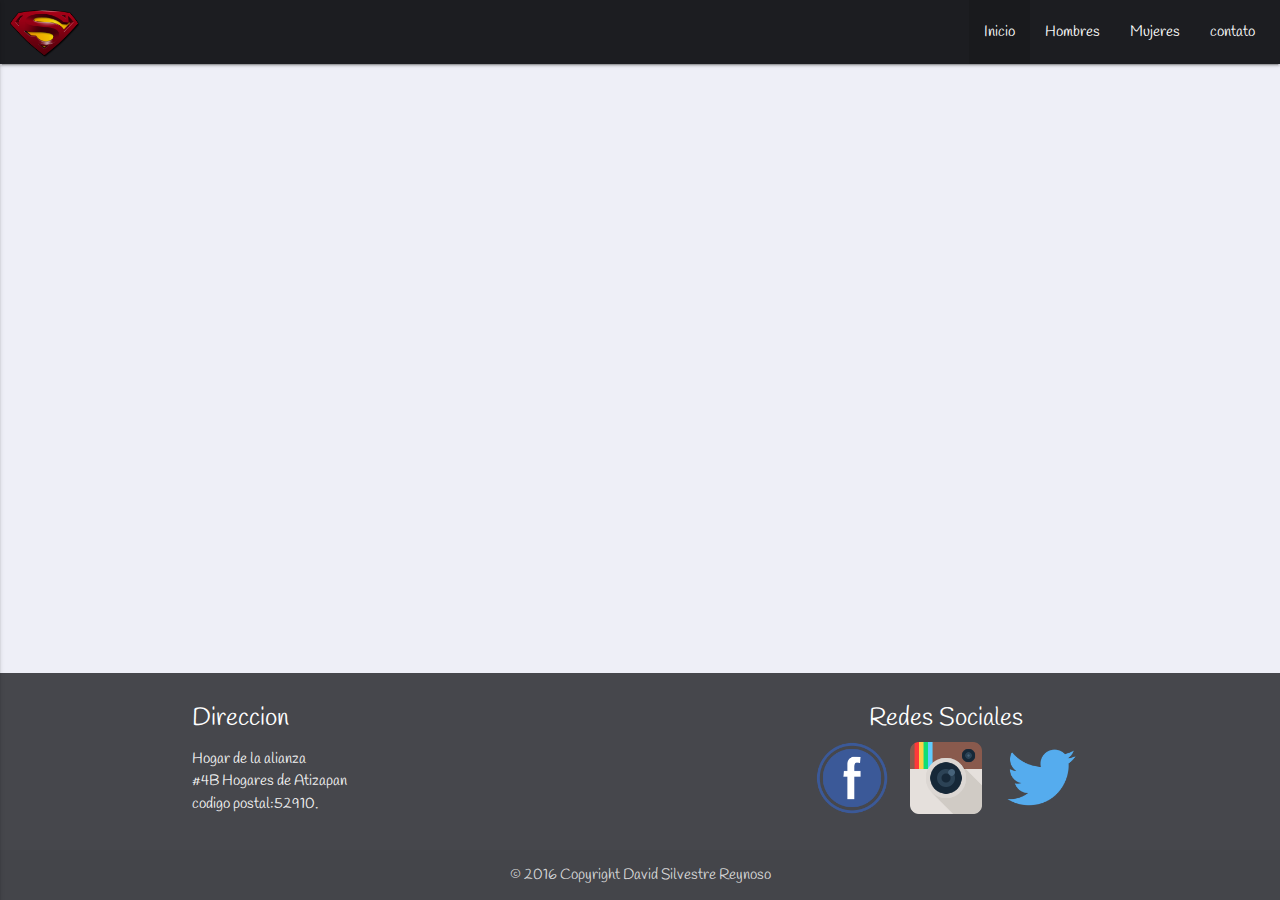
==== hombres.html @ 737ba155 "index finalizado -- comienzo de seccion hombre y mujeres" ====
<!DOCTYPE html>
<html>
  <head>
    <link rel="shortcut icon" href="/logo.png">
    <!--Import Google Icon Font-->
    <link href="http://fonts.googleapis.com/icon?family=Material+Icons" rel="stylesheet">
    <!--Import materialize.css-->
    <link type="text/css" rel="stylesheet" href="css/materialize.min.css"  media="screen,projection"/>
    <!--Let browser know website is optimized for mobile-->
    <meta name="viewport" content="width=device-width, initial-scale=1.0"/>
    <link rel="stylesheet" href="css/styles.css">
    <title>Super tienda</title>
  </head>

  <body>
    <!-- inicio menu -->
    <nav>
      <div class="nav-wrapper">
        <a href="#" class="brand-logo"><img class="logo1" src="img/logo.png" alt=""></a>
        <a href="#" data-activates="mobile-demo" class="button-collapse right"><i class="material-icons">menu</i></a>
        <ul id="nav-mobile" class="right hide-on-med-and-down">
          <li class="active"><a href="#">Inicio</a></li>
          <li><a href="hombres.html">Hombres</a></li>
          <li><a href="mujeres.html">Mujeres</a></li>
          <li><a href="contacto.html">contato</a></li>
        </ul>
        <ul class="side-nav" id="mobile-demo">
          <li class="active"><a href="#">Inicio</a></li>
          <li><a href="hombres.html">Hombres</a></li>
          <li><a href="mujeres.html">Mujeres</a></li>
          <li><a href="contacto.html">contato</a></li>
        </ul>
      </div>
    </nav>
    <!-- fin menu -->


    <!-- contenido principal -->
    <main>

    </main>
    <!-- footer -->
    <footer class="page-footer">
      <div class="container">
        <div class="row">
          <div class="col l6 s12">
            <h5 class="white-text">Direccion</h5>
            <p class="grey-text text-lighten-4">
              Hogar de la alianza <br>
              #4B Hogares de Atizapan <br>
              codigo postal:52910.</p>
          </div>
          <div class="col l4 offset-l2 s12 social">
            <h5 class="white-text col m12 center">Redes Sociales</h5>

              <a class="col m4 s2" href="https://www.facebook.com/david.silvestre.7773"><img src="img/facebook.png" alt=""></a>
              <a class="col m4 s2" href="https://www.instagram.com/david.silvestre.7773/"><img src="img/insta.png" alt=""></a>
              <a class="col m4 s2" href="#"><img src="img/twitter.png" alt=""></a>


          </div>
        </div>
      </div>
      <div class="footer-copyright">
        <div class="container center">
        © 2016 Copyright David Silvestre Reynoso

        </div>
      </div>
    </footer>
    <!--Import jQuery before materialize.js-->
    <script type="text/javascript" src="https://code.jquery.com/jquery-2.1.1.min.js"></script>
    <script type="text/javascript" src="js/materialize.min.js"></script>
    <script type="text/javascript">

       $(document).ready(function(){
         $('.parallax').parallax();
         $(".button-collapse").sideNav();
         $('.carousel.carousel-slider').carousel({full_width: true});
       });

    </script>
  </body>
</html>
---- css/styles.css ----
@import url('https://fonts.googleapis.com/css?family=Handlee');
*{
  font-family: 'Handlee', cursive;
  box-sizing: border-box;
}

body{
   display: flex;
   min-height: 100vh;
   flex-direction: column;
   background: #EEEFF7;
 }
 /* NOTE: estilo nav */
nav{
  background: #1C1D21;
  padding-left: 10px;
  padding-right: 10px;

}
 img.logo1{
  max-width: 70px;
}
 main{
   flex: 1 0 auto;
 }
.backcarousel1{
  background-image: url("../img/slider1.jpg");

}
.backcarousel2{
  background-image: url("../img/slider2.jpg");

}
.degradado{
  background: rgba(255,255,255,0.5);
  width: 100%;
  height: 100%;
  padding: 2%;
  color: black;
}
.degradado h2{
  font-size: 3em !important;
  font-weight:bolder !important;
  text-shadow: 1px 1px 5px #000;
}

.degradado p{
  font-size: 2.5em !important;
  color: black;
  text-shadow: 1px 1px 5px #000;
}
/* NOTE:  fin parallax comienzo slogan y marcas */
 .marcas {
   padding:2%  !important;
 }
 .marcas h1{
   text-shadow: 1px 1px 5px black;
 }
 .marcas p{
   font-size: 2em;
 }
 .marcas img{

 }







 .parallax img{
   opacity: 0.5;
   filter: alpha(opacity=50);
 }

 .titleparallax{
   text-align: center;
   font-size: 1.3em;
   padding-top: 10%;
   text-shadow: 1px 1px 5px black;

 }
 .card{
   background: rgba(49, 53, 51, 0.9);
 }
 .card-content{
   background: #445878;

 }
 .card-title{
    color:white !important;
 }
 img.scal{
 transition: all 1s;
 }
 img.scal:hover{
   transform: scale(1.3);
 }



footer{
   background: rgba(28, 29, 33, 0.8) !important;
 }
.social img{
max-width: 100%;
}
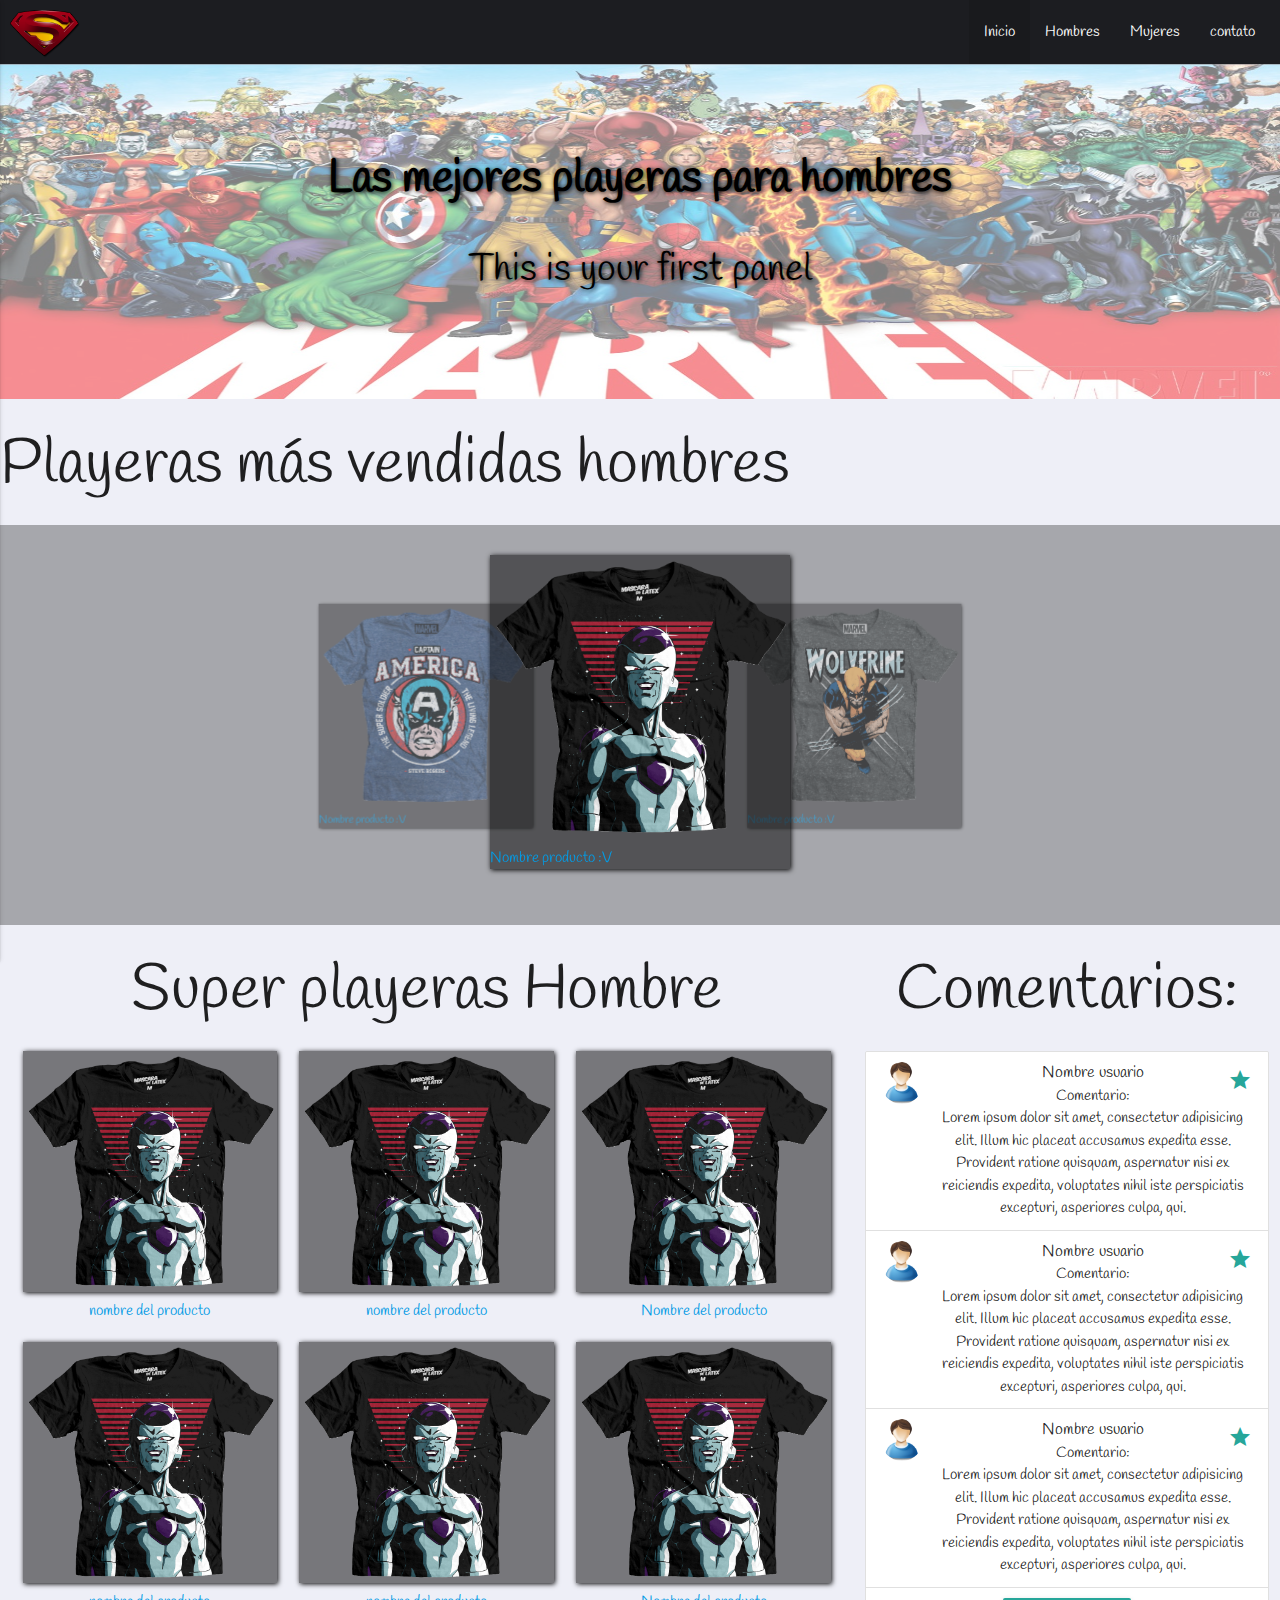
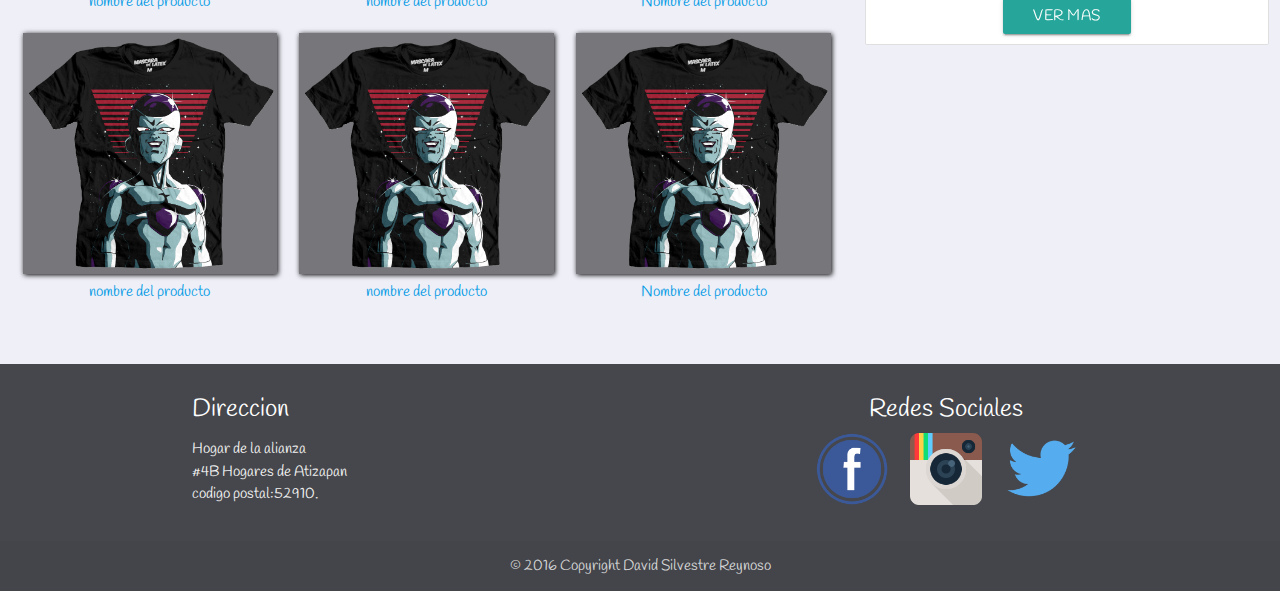
==== commit 44f46576: "final estructura de hombre.html" ====
--- a/hombres.html
+++ b/hombres.html
@@ -38,8 +38,148 @@
 
     <!-- contenido principal -->
     <main>
-
+      <div class="principal">
+        <div class="hombresimg">
+          <div class="degradado hombresdeg">
+            <h2>Las mejores playeras para hombres</h2>
+            <p class="">This is your first panel</p>
+          </div>
+        </div>
+      </div>
+      <section class="bestproducts">
+        <h1>Playeras más vendidas hombres</h1>
+        <div class="carousel beastprod col s12 m12">
+          <a class="carousel-item imgbest" href="#one!"><img  class="scal"src="img/hombrebest1.png">Nombre producto :V</a>
+          <a class="carousel-item  imgbest" href="#two!"><img class="scal"src="img/hombrebest2.png">Nombre producto :V</a>
+          <a class="carousel-item  imgbest" href="#three!"><img class="scal"src="img/hombrebest3.png">Nombre producto :V</a>
+        </div>
+      </section>
+
+      <div class="article-coment row center">
+        <section class="col s12 m12 l8">
+          <h1>Super playeras Hombre</h1>
+          <div class="conproduc row ">
+            <div  class="col s12 m6 l4 ">
+              <a href="#">
+              <img class="imgbest" src="img/hombrebest1.png" alt=""> <br>
+              nombre del producto
+              </a>
+            </div>
+            <div  class="col s12 m6 l4">
+              <a href="#">
+                <img class="imgbest" src="img/hombrebest1.png" alt=""><br>
+                nombre del producto
+              </a>
+            </div>
+            <div  class="col s12 m12 l4">
+                <a href="#">
+                  <img class="imgbest"  src="img/hombrebest1.png" alt=""><br>
+                  Nombre del producto
+                </a>
+            </div>
+          </div>
+          <div class="conproduc row ">
+            <div  class="col s12 m6 l4">
+              <a href="#">
+              <img class="imgbest" src="img/hombrebest1.png" alt=""><br>
+              nombre del producto
+              </a>
+            </div>
+            <div  class="col s12 m6 l4">
+              <a href="#">
+                <img class="imgbest" src="img/hombrebest1.png" alt=""><br>
+                nombre del producto
+              </a>
+            </div>
+            <div  class="col s12 m12 l4">
+                <a href="#">
+                  <img class="imgbest"  src="img/hombrebest1.png" alt=""><br>
+                  Nombre del producto
+                </a>
+            </div>
+          </div>
+          <div class="conproduc row">
+            <div  class="col s12 m6 l4">
+              <a href="#">
+              <img class="imgbest" src="img/hombrebest1.png" alt=""><br>
+              nombre del producto
+              </a>
+            </div>
+            <div  class="col s12 m6 l4">
+              <a href="#">
+                <img class="imgbest" src="img/hombrebest1.png" alt=""><br>
+                nombre del producto
+              </a>
+            </div>
+            <div  class="col s12 m12 l4">
+                <a href="#">
+                  <img class="imgbest"  src="img/hombrebest1.png" alt=""><br>
+                  Nombre del producto
+                </a>
+            </div>
+          </div>
+
+
+        </section>
+        <aside class="col s12 m12 l4">
+          <h1>Comentarios:</h1>
+          <ul class="collection">
+              <li class="collection-item avatar">
+                <img src="img/icon-coment.png" alt="" class="circle">
+                <span class="title">Nombre usuario</span>
+                <p>Comentario: <br> Lorem ipsum dolor sit amet, consectetur adipisicing elit. Illum hic placeat accusamus expedita esse. Provident ratione quisquam, aspernatur nisi ex reiciendis expedita, voluptates nihil iste perspiciatis excepturi, asperiores culpa, qui. </p>
+                <a href="#!" class="secondary-content"><i class="material-icons">grade</i></a>
+              </li>
+              <li class="collection-item avatar">
+                <img src="img/icon-coment.png" alt="" class="circle">
+                <span class="title">Nombre usuario</span>
+                <p>Comentario: <br> Lorem ipsum dolor sit amet, consectetur adipisicing elit. Illum hic placeat accusamus expedita esse. Provident ratione quisquam, aspernatur nisi ex reiciendis expedita, voluptates nihil iste perspiciatis excepturi, asperiores culpa, qui. </p>
+                <a href="#!" class="secondary-content"><i class="material-icons">grade</i></a>
+              </li>
+              <li class="collection-item avatar">
+                <img src="img/icon-coment.png" alt="" class="circle">
+                <span class="title">Nombre usuario</span>
+                <p>Comentario: <br> Lorem ipsum dolor sit amet, consectetur adipisicing elit. Illum hic placeat accusamus expedita esse. Provident ratione quisquam, aspernatur nisi ex reiciendis expedita, voluptates nihil iste perspiciatis excepturi, asperiores culpa, qui. </p>
+                <a href="#!" class="secondary-content"><i class="material-icons">grade</i></a>
+              </li>
+
+              <li class="collection-item  center">
+                <a class="waves-effect waves-light btn" href="#modal1">Ver mas</a>
+              </li>
+
+            </ul>
+
+        </aside>
+      </div>
     </main>
+    <div id="modal1" class="modal bottom-sheet">
+      <div class="modal-content">
+        <h4>Comentarios</h4>
+
+        <ul class="collection">
+            <li class="collection-item avatar">
+              <img src="img/icon-coment.png" alt="" class="circle">
+              <span class="title">Nombre usuario</span>
+              <p>Comentario: <br> Lorem ipsum dolor sit amet, consectetur adipisicing elit. Illum hic placeat accusamus expedita esse. Provident ratione quisquam, aspernatur nisi ex reiciendis expedita, voluptates nihil iste perspiciatis excepturi, asperiores culpa, qui. </p>
+              <a href="#!" class="secondary-content"><i class="material-icons">grade</i></a>
+            </li>
+            <li class="collection-item avatar">
+              <img src="img/icon-coment.png" alt="" class="circle">
+              <span class="title">Nombre usuario</span>
+              <p>Comentario: <br> Lorem ipsum dolor sit amet, consectetur adipisicing elit. Illum hic placeat accusamus expedita esse. Provident ratione quisquam, aspernatur nisi ex reiciendis expedita, voluptates nihil iste perspiciatis excepturi, asperiores culpa, qui. </p>
+              <a href="#!" class="secondary-content"><i class="material-icons">grade</i></a>
+            </li>
+            <li class="collection-item avatar">
+              <img src="img/icon-coment.png" alt="" class="circle">
+              <span class="title">Nombre usuario</span>
+              <p>Comentario: <br> Lorem ipsum dolor sit amet, consectetur adipisicing elit. Illum hic placeat accusamus expedita esse. Provident ratione quisquam, aspernatur nisi ex reiciendis expedita, voluptates nihil iste perspiciatis excepturi, asperiores culpa, qui. </p>
+              <a href="#!" class="secondary-content"><i class="material-icons">grade</i></a>
+            </li>
+
+          </ul>
+      </div>
+
+    </div>
     <!-- footer -->
     <footer class="page-footer">
       <div class="container">
@@ -53,12 +193,9 @@
           </div>
           <div class="col l4 offset-l2 s12 social">
             <h5 class="white-text col m12 center">Redes Sociales</h5>
-
               <a class="col m4 s2" href="https://www.facebook.com/david.silvestre.7773"><img src="img/facebook.png" alt=""></a>
               <a class="col m4 s2" href="https://www.instagram.com/david.silvestre.7773/"><img src="img/insta.png" alt=""></a>
               <a class="col m4 s2" href="#"><img src="img/twitter.png" alt=""></a>
-
-
           </div>
         </div>
       </div>
@@ -80,6 +217,16 @@
          $('.carousel.carousel-slider').carousel({full_width: true});
        });
 
+       $(document).ready(function(){
+    $('.carousel').carousel();
+  });
+
+  $(document).ready(function(){
+  // the "href" attribute of .modal-trigger must specify the modal ID that wants to be triggered
+  $('.modal').modal();
+});
+
+
     </script>
   </body>
 </html>
--- a/css/styles.css
+++ b/css/styles.css
@@ -97,7 +97,29 @@
  img.scal:hover{
    transform: scale(1.3);
  }
-
+/* NOTE: estilos de pagina hombre y mujer */
+.hombresimg{
+  background-image: url("../img/hombres.jpg");
+  background-size: 100% 100% ;
+background-repeat: no-repeat;
+  text-align: center;
+}
+.hombresdeg{
+    padding: 5%;
+}
+.beastprod{
+  background-color: rgba(0, 0, 0, 0.3);
+}
+.imgbest{
+  width: 300px !important;
+  height:auto !important;
+  top:-5% !important;
+  background-color: rgba(0, 0, 0, 0.5);
+  box-shadow: 1px 1px 5px black;
+}
+.conproduc img{
+  max-width: 100%;
+}
 
 
 footer{
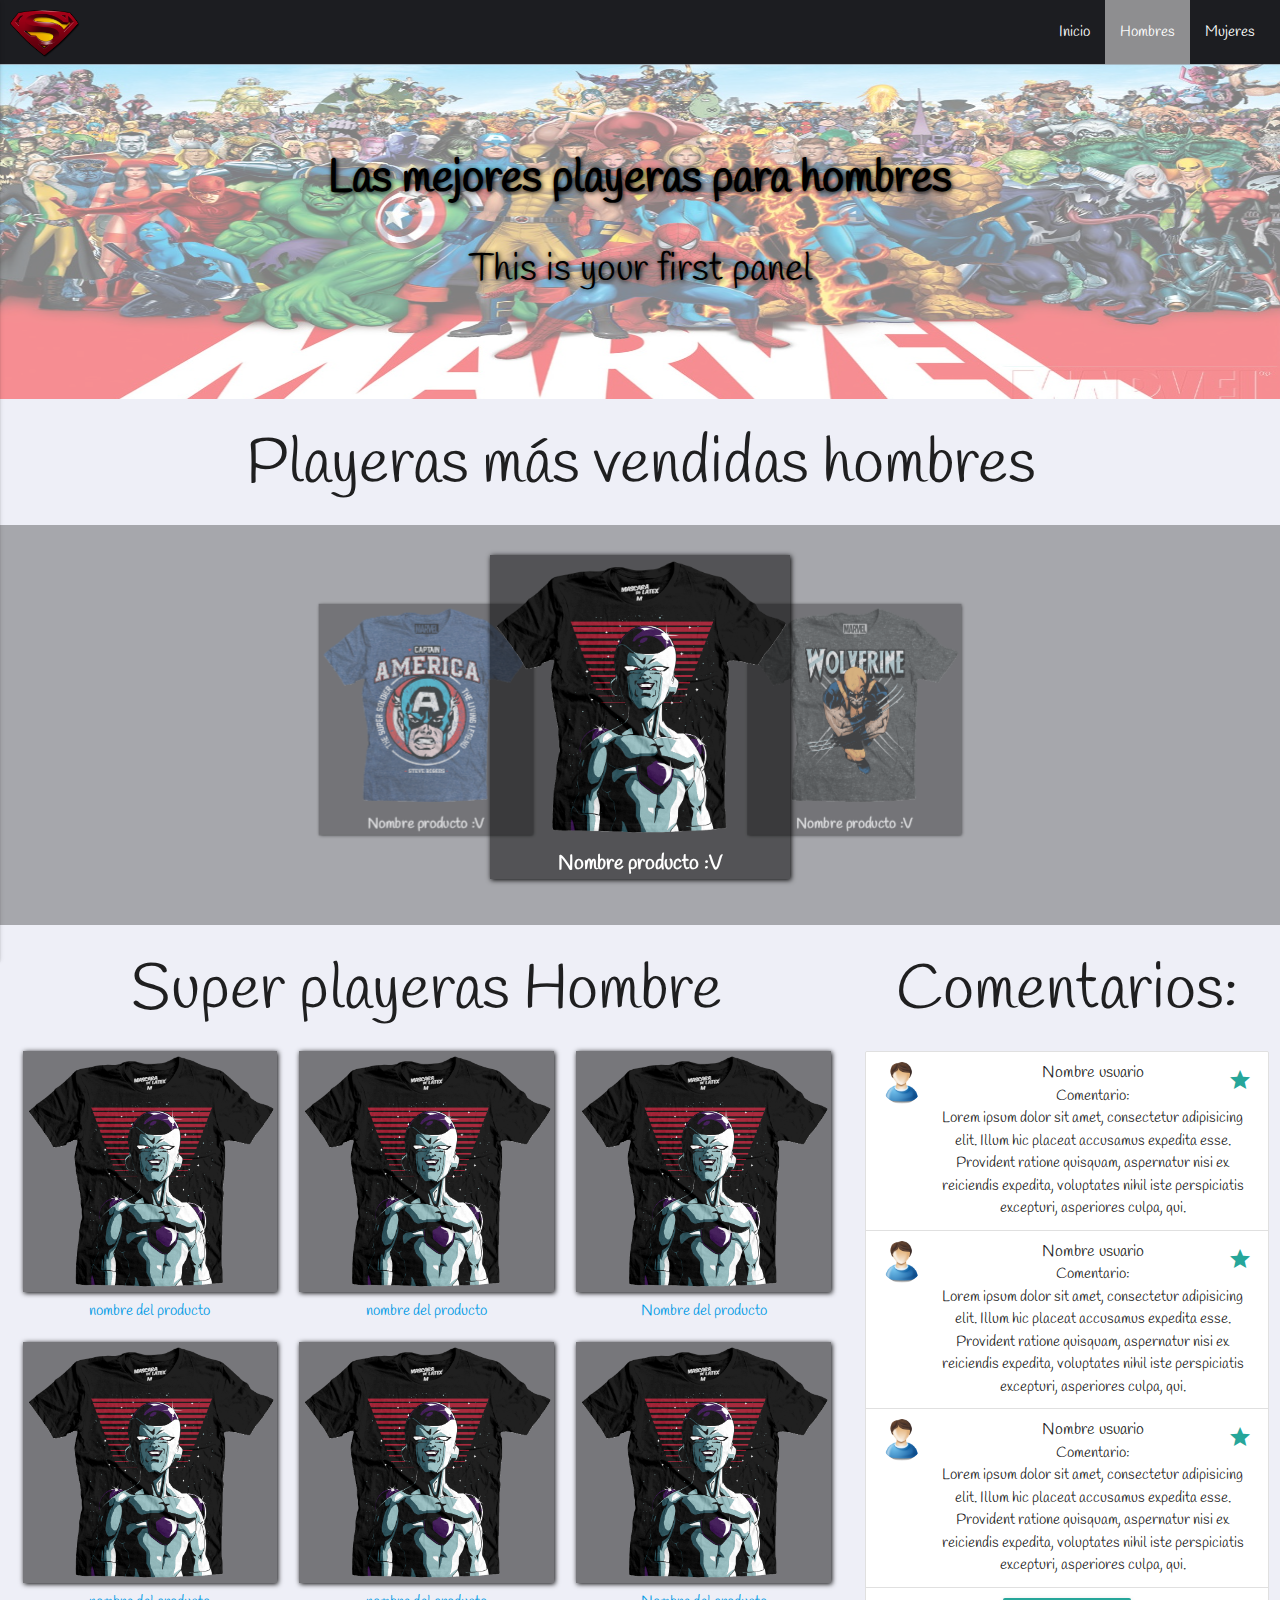
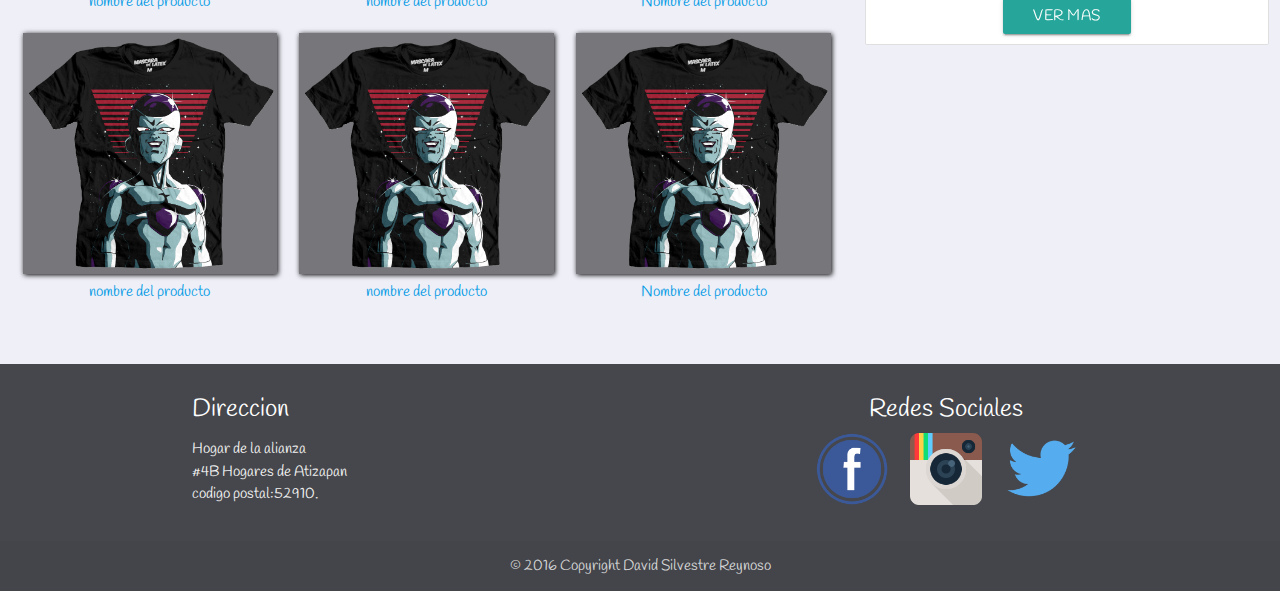
==== commit 8b96a61f: "Fin del proyecto" ====
--- a/hombres.html
+++ b/hombres.html
@@ -20,16 +20,16 @@
         <a href="#" class="brand-logo"><img class="logo1" src="img/logo.png" alt=""></a>
         <a href="#" data-activates="mobile-demo" class="button-collapse right"><i class="material-icons">menu</i></a>
         <ul id="nav-mobile" class="right hide-on-med-and-down">
-          <li class="active"><a href="#">Inicio</a></li>
-          <li><a href="hombres.html">Hombres</a></li>
+          <li><a href="index.html">Inicio</a></li>
+          <li class="active"><a href="hombres.html">Hombres</a></li>
           <li><a href="mujeres.html">Mujeres</a></li>
-          <li><a href="contacto.html">contato</a></li>
+
         </ul>
         <ul class="side-nav" id="mobile-demo">
-          <li class="active"><a href="#">Inicio</a></li>
-          <li><a href="hombres.html">Hombres</a></li>
+          <li><a href="index.html">Inicio</a></li>
+          <li class="active"><a href="hombres.html">Hombres</a></li>
           <li><a href="mujeres.html">Mujeres</a></li>
-          <li><a href="contacto.html">contato</a></li>
+
         </ul>
       </div>
     </nav>
@@ -48,7 +48,7 @@
       </div>
       <section class="bestproducts">
         <h1>Playeras más vendidas hombres</h1>
-        <div class="carousel beastprod col s12 m12">
+        <div class="carousel beastprod col s12 m12 center">
           <a class="carousel-item imgbest" href="#one!"><img  class="scal"src="img/hombrebest1.png">Nombre producto :V</a>
           <a class="carousel-item  imgbest" href="#two!"><img class="scal"src="img/hombrebest2.png">Nombre producto :V</a>
           <a class="carousel-item  imgbest" href="#three!"><img class="scal"src="img/hombrebest3.png">Nombre producto :V</a>
@@ -60,19 +60,19 @@
           <h1>Super playeras Hombre</h1>
           <div class="conproduc row ">
             <div  class="col s12 m6 l4 ">
-              <a href="#">
+              <a href="#modalproduct">
               <img class="imgbest" src="img/hombrebest1.png" alt=""> <br>
               nombre del producto
               </a>
             </div>
             <div  class="col s12 m6 l4">
-              <a href="#">
+              <a href="#modalproduct">
                 <img class="imgbest" src="img/hombrebest1.png" alt=""><br>
                 nombre del producto
               </a>
             </div>
             <div  class="col s12 m12 l4">
-                <a href="#">
+                <a href="#modalproduct">
                   <img class="imgbest"  src="img/hombrebest1.png" alt=""><br>
                   Nombre del producto
                 </a>
@@ -80,19 +80,19 @@
           </div>
           <div class="conproduc row ">
             <div  class="col s12 m6 l4">
-              <a href="#">
+              <a href="#modalproduct">
               <img class="imgbest" src="img/hombrebest1.png" alt=""><br>
               nombre del producto
               </a>
             </div>
             <div  class="col s12 m6 l4">
-              <a href="#">
+              <a href="#modalproduct">
                 <img class="imgbest" src="img/hombrebest1.png" alt=""><br>
                 nombre del producto
               </a>
             </div>
             <div  class="col s12 m12 l4">
-                <a href="#">
+                <a href="#modalproduct">
                   <img class="imgbest"  src="img/hombrebest1.png" alt=""><br>
                   Nombre del producto
                 </a>
@@ -100,19 +100,19 @@
           </div>
           <div class="conproduc row">
             <div  class="col s12 m6 l4">
-              <a href="#">
+              <a href="#modalproduct">
               <img class="imgbest" src="img/hombrebest1.png" alt=""><br>
               nombre del producto
               </a>
             </div>
             <div  class="col s12 m6 l4">
-              <a href="#">
+              <a href="#modalproduct">
                 <img class="imgbest" src="img/hombrebest1.png" alt=""><br>
                 nombre del producto
               </a>
             </div>
             <div  class="col s12 m12 l4">
-                <a href="#">
+                <a href="#modalproduct">
                   <img class="imgbest"  src="img/hombrebest1.png" alt=""><br>
                   Nombre del producto
                 </a>
@@ -180,6 +180,26 @@
       </div>
 
     </div>
+
+    <div id="modalproduct" class="modal modal-fixed-footer row">
+      <div class="modal-content col m12 center">
+        <h4>Nombre del producto</h4>
+        <div class="col m4">
+          <img class="imgproducto"src="img/hombrebest1.png" alt="">
+        </div>
+        <div class="col m6 offset-m2">
+          <p>Descipcion del producto:</p>
+          <p>Lorem ipsum dolor sit amet, consectetur adipisicing elit. Dolore eaque nobis, neque, itaque porro excepturi</p>
+          <p>Tallas:</p>
+          <p>X L M S</p>
+
+        </div>
+      </div>
+      <div class="modal-footer">
+        <a href="#!" class="modal-action modal-close waves-effect waves-green btn ">Comprar</a>
+      </div>
+  </div>
+
     <!-- footer -->
     <footer class="page-footer">
       <div class="container">
--- a/css/styles.css
+++ b/css/styles.css
@@ -97,9 +97,18 @@
  img.scal:hover{
    transform: scale(1.3);
  }
+ .active{
+   background: rgba(255,255,255,0.5)!important;
+ }
 /* NOTE: estilos de pagina hombre y mujer */
 .hombresimg{
   background-image: url("../img/hombres.jpg");
+  background-size: 100% 100% ;
+background-repeat: no-repeat;
+  text-align: center;
+}
+.mujeresimg{
+  background-image: url("../img/slidermujer.jpg");
   background-size: 100% 100% ;
 background-repeat: no-repeat;
   text-align: center;
@@ -120,8 +129,17 @@
 .conproduc img{
   max-width: 100%;
 }
-
-
+.imgproducto{
+  max-width: 100%;
+}
+.bestproducts h1{
+   text-align: center;
+}
+.beastprod a{
+  font-size: 1.3em;
+  color: white;
+  font-weight: bold;
+}
 footer{
    background: rgba(28, 29, 33, 0.8) !important;
  }
